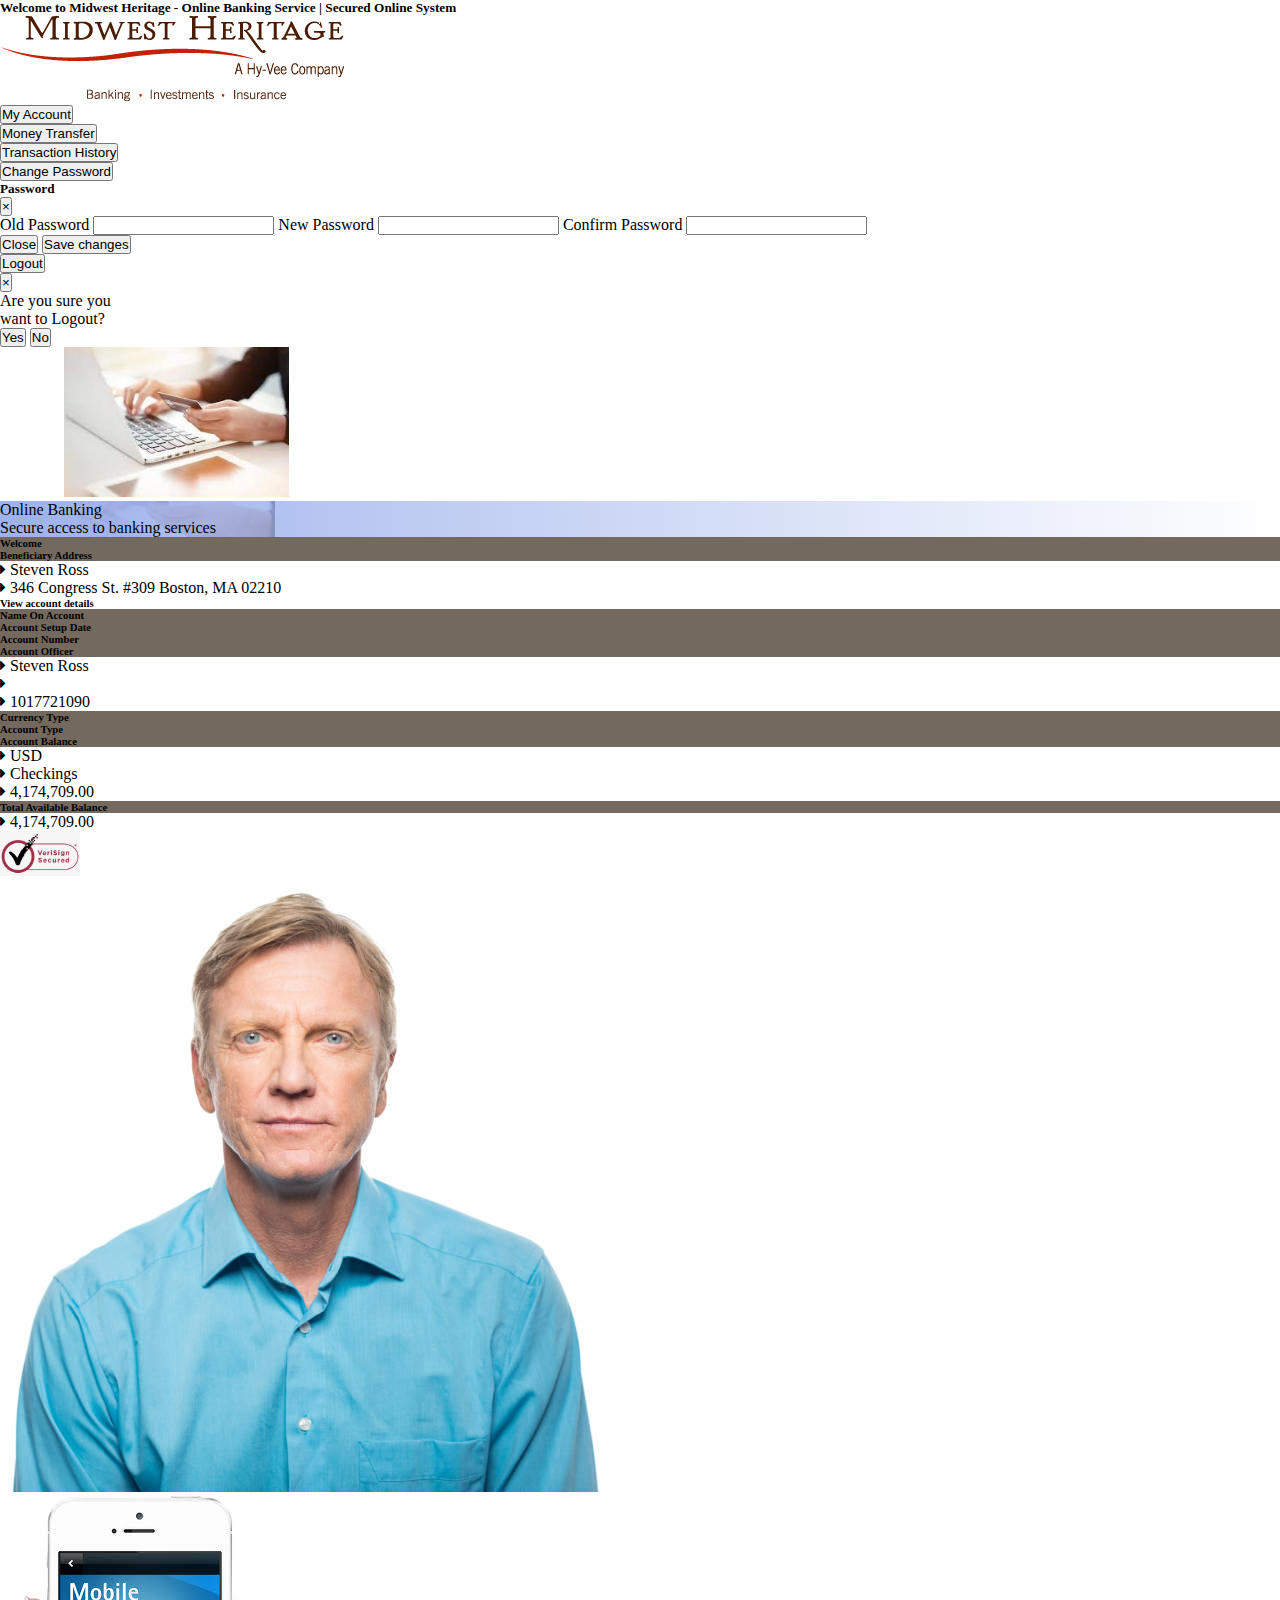
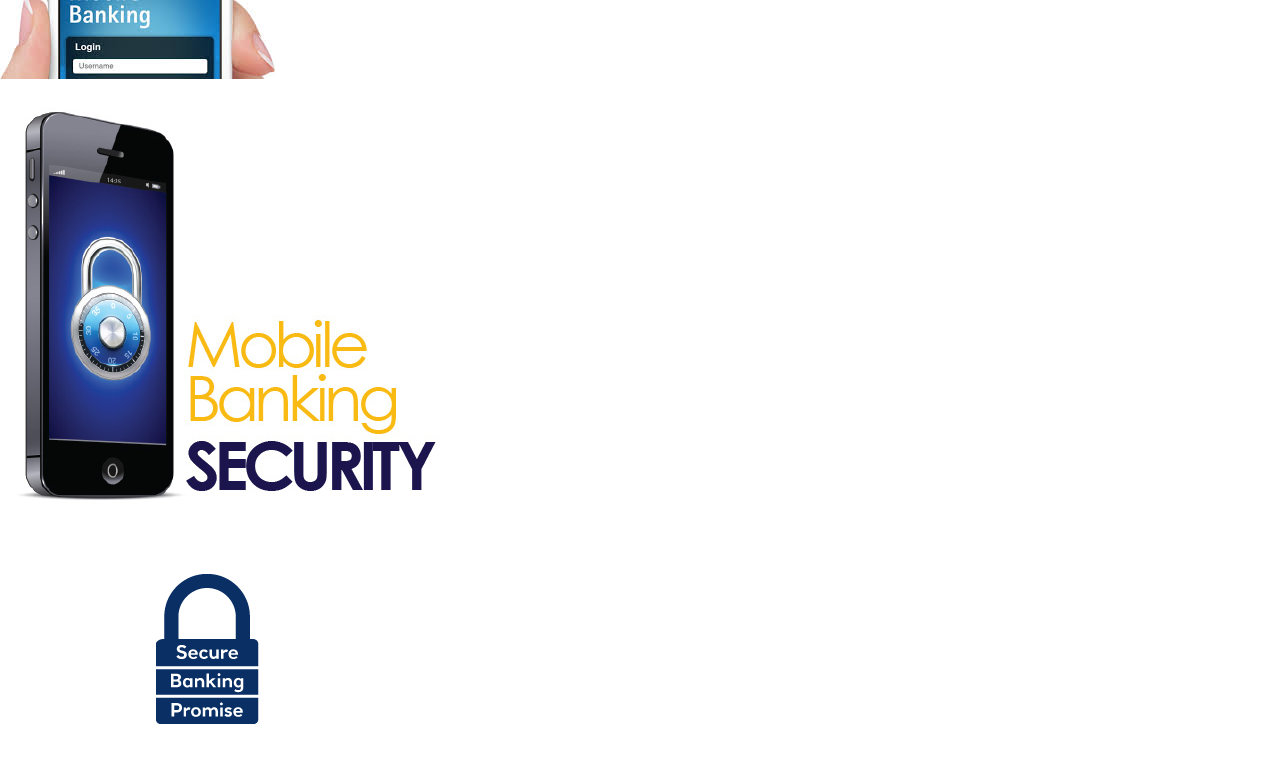
==== index.html @ 3e2703df "created Midwest Heritage repository" ====
<!doctype html>
<html lang="en">

<head>
  <title>Midwest Heritage</title>
  <!-- Required meta tags -->
  <meta charset="utf-8">
  <meta name="viewport" content="width=device-width, initial-scale=1, shrink-to-fit=no">

  <!-- Bootstrap CSS -->
  <link rel="stylesheet" href="https://cdnjs.cloudflare.com/ajax/libs/font-awesome/4.7.0/css/font-awesome.min.css">
  <link rel="stylesheet" href="https://cdn.jsdelivr.net/npm/bootstrap@4.6.1/dist/css/bootstrap.min.css"
    integrity="sha384-zCbKRCUGaJDkqS1kPbPd7TveP5iyJE0EjAuZQTgFLD2ylzuqKfdKlfG/eSrtxUkn" crossorigin="anonymous">

  <!-- CSS -->
  <link rel="stylesheet" href="/style.css">
</head>

<body>

  <main>
    <section>
      <h5 class="text-center">Welcome to Midwest Heritage - Online Banking Service | Secured Online System</h5>
    </section>
    <section class="row mx-0">
      <div class="col-12 col-md-2">
        <div class="row">
          <div class="">
            <img class="w-75" src="/images/midwest_heritage-logo.png" alt="">
            <div class="row d-md-block mt-4 mx-0">
              <div class="col-4 col-md-12">
                <a href="/index.html"><button class="bg-primary border-0 rounded text-white m-2 text-center w-75 p-1">My
                    Account</button></a>
              </div>
              <div class="col-4 col-md-12">
                <button class="bg-primary border-0 rounded text-white m-2 text-center w-75 p-1">Money Transfer</button>
              </div>
              <div class="col-4 col-md-12">
                <a href="/TransactionHistory.html"><button
                    class="bg-primary border-0 rounded text-white m-2 text-center w-75 p-1">Transaction
                    History</button></a>
              </div>

              <div class="col-4 col-md-12">

                <!-- Button trigger modal -->
                <button type="button" class="bg-primary border-0 rounded text-white m-2 text-center w-75 p-1"
                  data-toggle="modal" data-target="#exampleModalCenter">
                  Change Password
                </button>

                <!-- Modal -->
                <div class="modal fade" id="exampleModalCenter" tabindex="-1" role="dialog"
                  aria-labelledby="exampleModalCenterTitle" aria-hidden="true">
                  <div class="modal-dialog modal-dialog-centered" role="document">
                    <div class="modal-content">
                      <div class="modal-header text-center">
                        <h5 class="modal-title" id="exampleModalLongTitle">Password</h5>
                        <button type="button" class="close" data-dismiss="modal" aria-label="Close">
                          <span aria-hidden="true">&times;</span>
                        </button>
                      </div>
                      <div class="modal-body">
                        <label for="">Old Password</label>
                        <input type="text" class="form-control" placeholder="" aria-label="Username"
                          aria-describedby="basic-addon1">

                        <label for="">New Password</label>
                        <input type="text" class="form-control" placeholder="" aria-label="Username"
                          aria-describedby="basic-addon1">

                        <label for="">Confirm Password</label>
                        <input type="text" class="form-control" placeholder="" aria-label="Username"
                          aria-describedby="basic-addon1">

                      </div>
                      <div class="modal-footer">
                        <button type="button" class="btn btn-secondary" data-dismiss="modal">Close</button>
                        <button type="button" class="btn btn-primary">Save changes</button>
                      </div>
                    </div>
                  </div>
                </div>
              </div>

              <div class="col-4 col-md-12">
                <!-- Button trigger modal -->
                <button type="button" class="bg-primary border-0 rounded text-white m-2 text-center w-75 p-1"
                  data-toggle="modal" data-target=".bd-example-modal-sm">Logout</button>

                <div class="modal fade bd-example-modal-sm" tabindex="-1" role="dialog"
                  aria-labelledby="mySmallModalLabel" aria-hidden="true">
                  <div class="modal-dialog modal-sm">
                    <div class="modal-content">
                      <div class="modal-header border-0">
                        <button type="button" class="close" data-dismiss="modal" aria-label="Close">
                          <span aria-hidden="true" class="text-danger">&times;</span>
                        </button>
                      </div>
                      <div class="modal-body ">
                        <p class="text-center font-weight-bold">Are you sure you <br> want to Logout?</p>
                      </div>
                      <div class="modal-footer border-0">
                        <button type="button" class="btn btn-secondary" data-dismiss="modal">Yes</button>
                        <button type="button" class="btn btn-primary" data-dismiss="modal">No</button>
                      </div>
                    </div>
                  </div>
                </div>
              </div>

            </div>

            <div class="mt-3" style="width: 90%; margin: auto;">
              <img class="w-75 mb-2" height="150px" src="/images/online-banking.jfif" alt="">
            </div>
          </div>
        </div>

      </div>

      <div class="col-md-8 border border-bottom-0 border-top-0">
        <div class="bg-primary d-flex align-items-center justify-content-center rounded"
          style="background-position: left; background-image: linear-gradient(to right, rgb(158, 179, 236), rgba(130, 150, 235, 0) ), url(/images/online-banking.jfif); background-repeat: no-repeat;">
          <span class="text-white text-end">Online Banking
            <p>Secure access to banking services</p>
          </span>
        </div>

        <div class="mt-4 px-3">
          <div class="row text-white py-1" style="background-color: rgba(112, 102, 91, 0.979);">
            <h6 class="col-6">Welcome</h6>
            <h6 class="col-6">Beneficiary Address</h6>
          </div>

          <div class="row">
            <div class="col-6">
              <i class="fa fa-caret-right" aria-hidden="true"></i>
              <span>Steven Ross</span>
            </div>
            <div class="col-6">
              <i class="fa fa-caret-right" aria-hidden="true"></i>
              <span>346 Congress St. #309 Boston, MA 02210</span>
            </div>
          </div>

          <h6 class="my-4">View account details</h6>
          <div class="row text-white py-1" style="background-color: rgba(112, 102, 91, 0.979);">
            <h6 class="col-3">Name On Account</h6>
            <h6 class="col-3">Account Setup Date</h6>
            <h6 class="col-3">Account Number</h6>
            <h6 class="col-3">Account Officer</h6>
          </div>

          <div class="row">
            <div class="col-3">
              <i class="fa fa-caret-right" aria-hidden="true"></i>
              <span>Steven Ross</span>
            </div>
            <div class="col-3">
              <i class="fa fa-caret-right" aria-hidden="true"></i>
            </div>
            <div class="col-3">
              <i class="fa fa-caret-right" aria-hidden="true"></i>
              1017721090
            </div>
            <div class="col-3">

            </div>
          </div>

          <div class="row text-white py-1 mt-4" style="background-color: rgba(112, 102, 91, 0.979);">
            <h6 class="col-3">Currency Type</h6>
            <h6 class="col-3">Account Type</h6>
            <h6 class="col-3">Account Balance</h6>
          </div>

          <div class="row">
            <div class="col-3">
              <i class="fa fa-caret-right" aria-hidden="true"></i>
              <span>USD</span>
            </div>
            <div class="col-3">
              <i class="fa fa-caret-right" aria-hidden="true"></i>
              Checkings
            </div>
            <div class="col-3">
              <i class="fa fa-caret-right" aria-hidden="true"></i>
              4,174,709.00
            </div>
            <div class="col-3">

            </div>
          </div>

          <div class="row text-white mt-5">
            <h6 class="col-5 py-1" style="background-color: rgba(112, 102, 91, 0.979);">Total Available Balance</h6>
          </div>

          <div class="row">
            <div class="col-3">
              <i class="fa fa-caret-right" aria-hidden="true"></i>
              <span>4,174,709.00</span>
            </div>
          </div>

        </div>

        <div class="mt-5 text-center">
          <img width="80px" class="" src="/images/verisign-secured-logo.png" alt="">
        </div>

      </div>

      <div class="col-2">
        <div class="row mx-0 d-md-block">
          <div class="">
            <img class="w-100 mb-2" src="/images/passport-image.jpg" alt="">
          </div>
          <div class="">
            <img class="w-100" src="/images/mobile-banking-img.jfif" alt="">
          </div>
          <div class="">
            <img class="w-100" src="/images//mobile-banking-security-img.jpg" alt="">
          </div>
          <div class="">
            <img class="w-100" src="/images/secure-banking-promise.png" alt="">
          </div>
        </div>
      </div>
    </section>
  </main>



  <!-- Optional JavaScript -->
  <!-- jQuery first, then Popper.js, then Bootstrap JS -->
  <script src="https://cdn.jsdelivr.net/npm/jquery@3.5.1/dist/jquery.slim.min.js"
    integrity="sha384-DfXdz2htPH0lsSSs5nCTpuj/zy4C+OGpamoFVy38MVBnE+IbbVYUew+OrCXaRkfj"
    crossorigin="anonymous"></script>
  <script src="https://cdn.jsdelivr.net/npm/popper.js@1.16.1/dist/umd/popper.min.js"
    integrity="sha384-9/reFTGAW83EW2RDu2S0VKaIzap3H66lZH81PoYlFhbGU+6BZp6G7niu735Sk7lN"
    crossorigin="anonymous"></script>
  <script src="https://cdn.jsdelivr.net/npm/bootstrap@4.6.1/dist/js/bootstrap.min.js"
    integrity="sha384-VHvPCCyXqtD5DqJeNxl2dtTyhF78xXNXdkwX1CZeRusQfRKp+tA7hAShOK/B/fQ2"
    crossorigin="anonymous"></script>
</body>

</html>
---- style.css ----
* {
    margin: 0;
    padding: 0;
    box-sizing: border-box;
}

h6 {
    margin: 0;
}

tr {
    font-size: 0.7rem;
}

nav ul li a {
    text-decoration: underline;
}
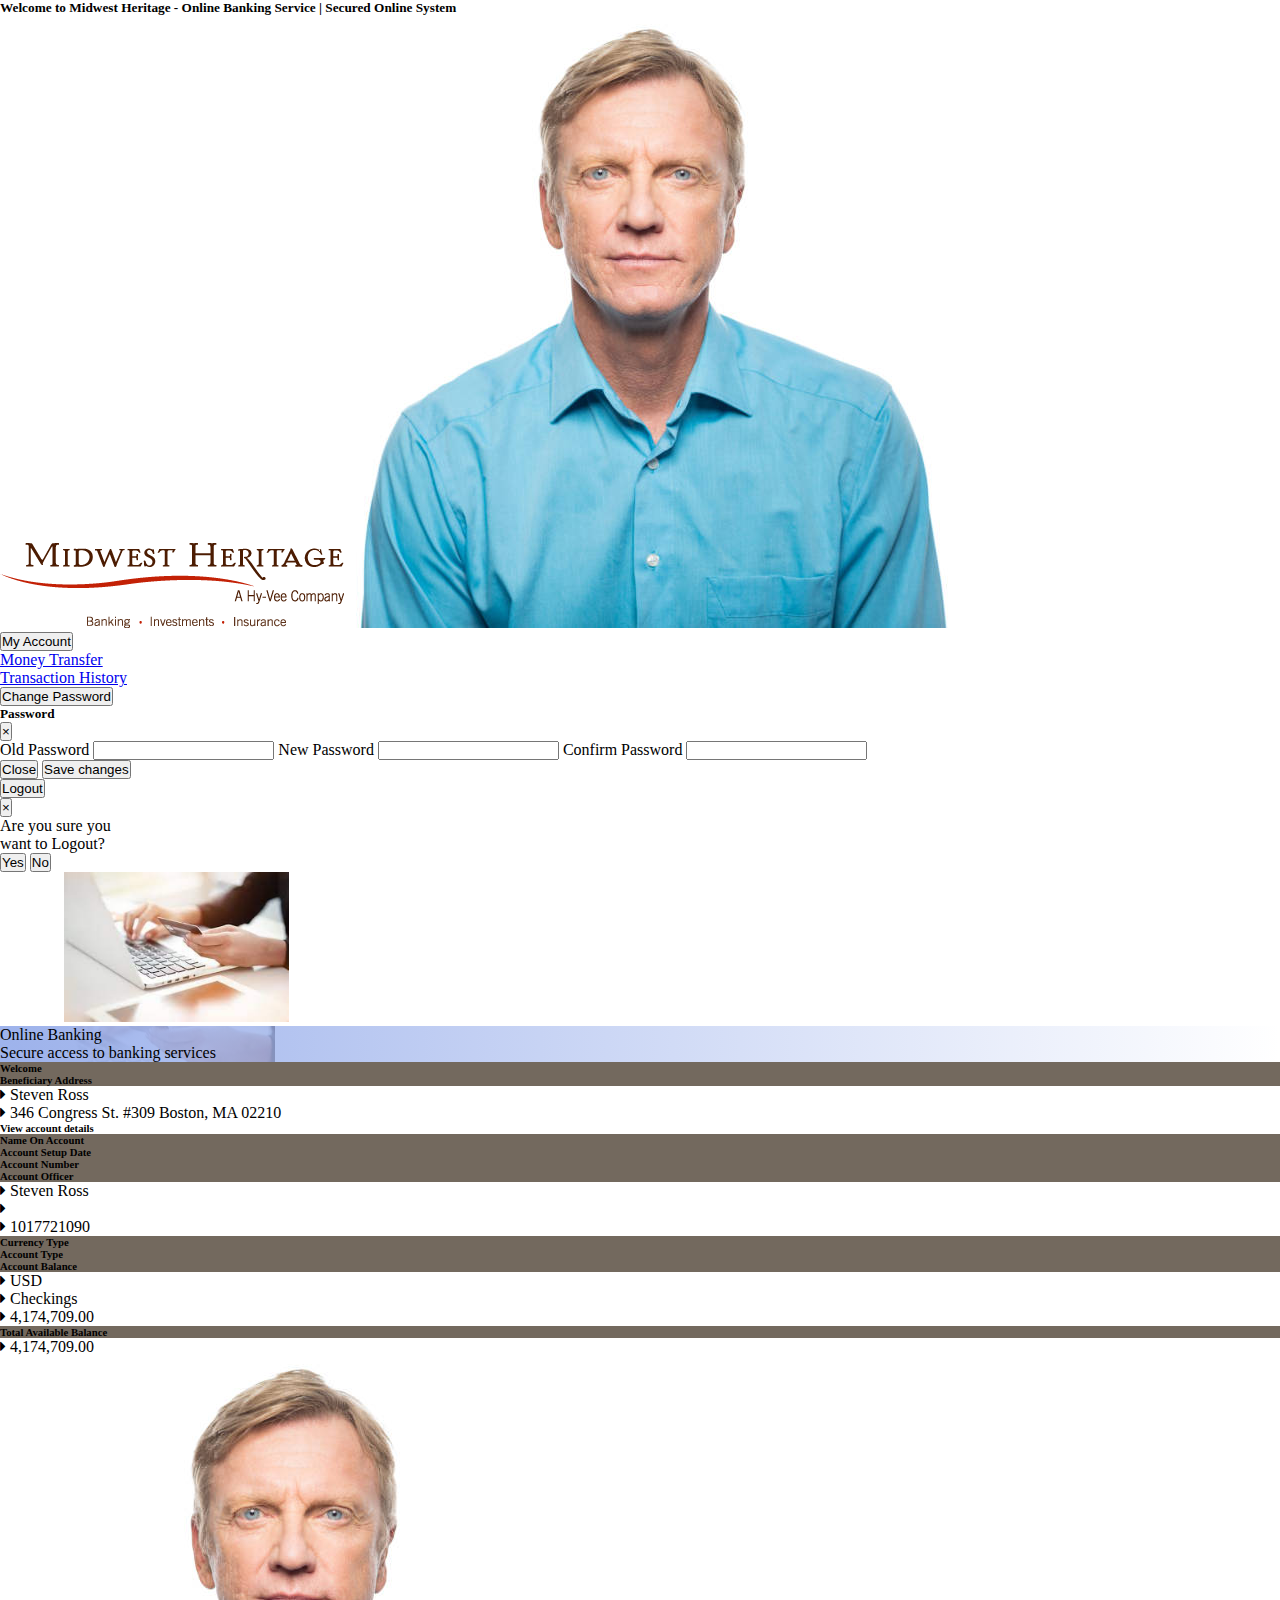
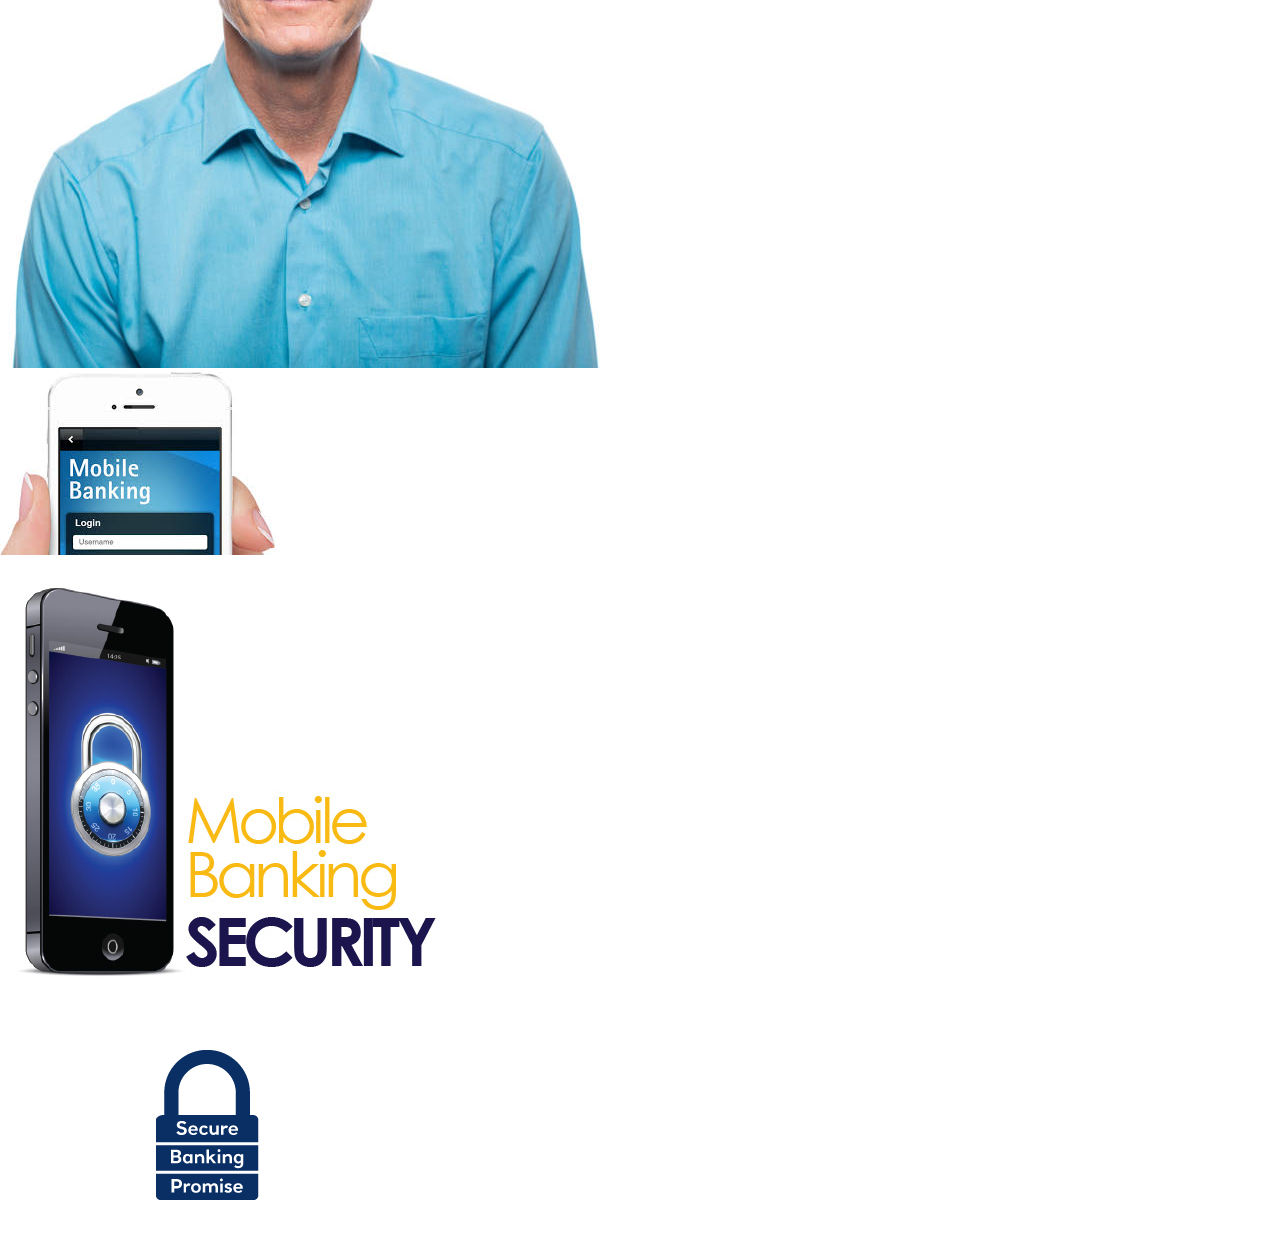
==== commit 7cc52406: "made the page responsive" ====
--- a/index.html
+++ b/index.html
@@ -24,27 +24,30 @@
     </section>
     <section class="row mx-0">
       <div class="col-12 col-md-2">
-        <div class="row">
+        <div class="row pr-2">
           <div class="">
-            <img class="w-75" src="/images/midwest_heritage-logo.png" alt="">
+            <img class="w-75 logo" src="/images/midwest_heritage-logo.png" alt="">
+            <img class="transaction-images w-100 mb-2" src="/images/passport-image.jpg" alt="">
             <div class="row d-md-block mt-4 mx-0">
-              <div class="col-4 col-md-12">
-                <a href="/index.html"><button class="bg-primary border-0 rounded text-white m-2 text-center w-75 p-1">My
-                    Account</button></a>
-              </div>
-              <div class="col-4 col-md-12">
-                <button class="bg-primary border-0 rounded text-white m-2 text-center w-75 p-1">Money Transfer</button>
-              </div>
-              <div class="col-4 col-md-12">
-                <a href="/TransactionHistory.html"><button
-                    class="bg-primary border-0 rounded text-white m-2 text-center w-75 p-1">Transaction
-                    History</button></a>
-              </div>
-
-              <div class="col-4 col-md-12">
+              <div class="col-4 col-md-12 p-2 ">
+                
+                  <a href="/index.html"><button class="transaction-btns w-100 d-block bg-primary border-0 rounded text-white m-2 text-center  p-1">My
+                      Account </button></a>
+                
+              </div>
+              <div class="col-4 col-md-12 p-2 ">
+                <a href="#/" class="transaction-btns w-100 d-block bg-primary border-0 rounded text-white m-2 text-center p-1">Money Transfer</a>
+              </div>
+              <div class="col-4 col-md-12 p-2 ">
+                <a href="/TransactionHistory.html"
+                    class="transaction-btns w-100 d-block bg-primary border-0 rounded text-white m-2 text-center p-1">Transaction
+                    History</a>
+              </div>
+
+              <div class="col-4 col-md-12 p-2 ">
 
                 <!-- Button trigger modal -->
-                <button type="button" class="bg-primary border-0 rounded text-white m-2 text-center w-75 p-1"
+                <button type="button" class="transaction-btns w-100 d-block bg-primary border-0 rounded text-white m-2 text-center p-1"
                   data-toggle="modal" data-target="#exampleModalCenter">
                   Change Password
                 </button>
@@ -83,9 +86,9 @@
                 </div>
               </div>
 
-              <div class="col-4 col-md-12">
+              <div class="col-4 col-md-12 p-2 ">
                 <!-- Button trigger modal -->
-                <button type="button" class="bg-primary border-0 rounded text-white m-2 text-center w-75 p-1"
+                <button type="button" class="transaction-btns w-100 d-block bg-primary border-0 rounded text-white m-2 text-center p-1"
                   data-toggle="modal" data-target=".bd-example-modal-sm">Logout</button>
 
                 <div class="modal fade bd-example-modal-sm" tabindex="-1" role="dialog"
@@ -111,7 +114,7 @@
 
             </div>
 
-            <div class="mt-3" style="width: 90%; margin: auto;">
+            <div class="mt-3 d-none d-md-block" style="width: 90%; margin: auto;">
               <img class="w-75 mb-2" height="150px" src="/images/online-banking.jfif" alt="">
             </div>
           </div>
@@ -207,24 +210,24 @@
         </div>
 
         <div class="mt-5 text-center">
-          <img width="80px" class="" src="/images/verisign-secured-logo.png" alt="">
+          <!-- <img width="80px" class="" src="/images/verisign-secured-logo.png" alt=""> -->
         </div>
 
       </div>
 
-      <div class="col-2">
-        <div class="row mx-0 d-md-block">
-          <div class="">
-            <img class="w-100 mb-2" src="/images/passport-image.jpg" alt="">
-          </div>
-          <div class="">
-            <img class="w-100" src="/images/mobile-banking-img.jfif" alt="">
-          </div>
-          <div class="">
-            <img class="w-100" src="/images//mobile-banking-security-img.jpg" alt="">
-          </div>
-          <div class="">
-            <img class="w-100" src="/images/secure-banking-promise.png" alt="">
+      <div class="col-12 col-md-2">
+        <div class="d-flex  justify-content-center mx-md-0 d-md-block">
+          <div class="col-3 col-md-12">
+            <img class="transaction-images w-100 mb-2" src="/images/passport-image.jpg" alt="">
+          </div>
+          <div class="col-3 col-md-12">
+            <img class="transaction-images w-100" src="/images/mobile-banking-img.jfif" alt="">
+          </div>
+          <div class="col-3 col-md-12">
+            <img class="transaction-images w-100" src="/images//mobile-banking-security-img.jpg" alt="">
+          </div>
+          <div class="col-3 col-md-12">
+            <img class="transaction-images w-100" src="/images/secure-banking-promise.png" alt="">
           </div>
         </div>
       </div>
--- a/style.css
+++ b/style.css
@@ -14,4 +14,26 @@
 
 nav ul li a {
     text-decoration: underline;
+}
+
+
+
+@media (max-width: 786px) {
+    .logo {
+            width: 150px !important;
+    }
+
+    .transaction-images {
+        height: 100px;
+    }
+}
+
+@media (max-width: 425px) {
+    .transaction-btns {
+        height: 55px;
+    }
+
+    .transaction-images {
+        height: 50px;
+    }
 }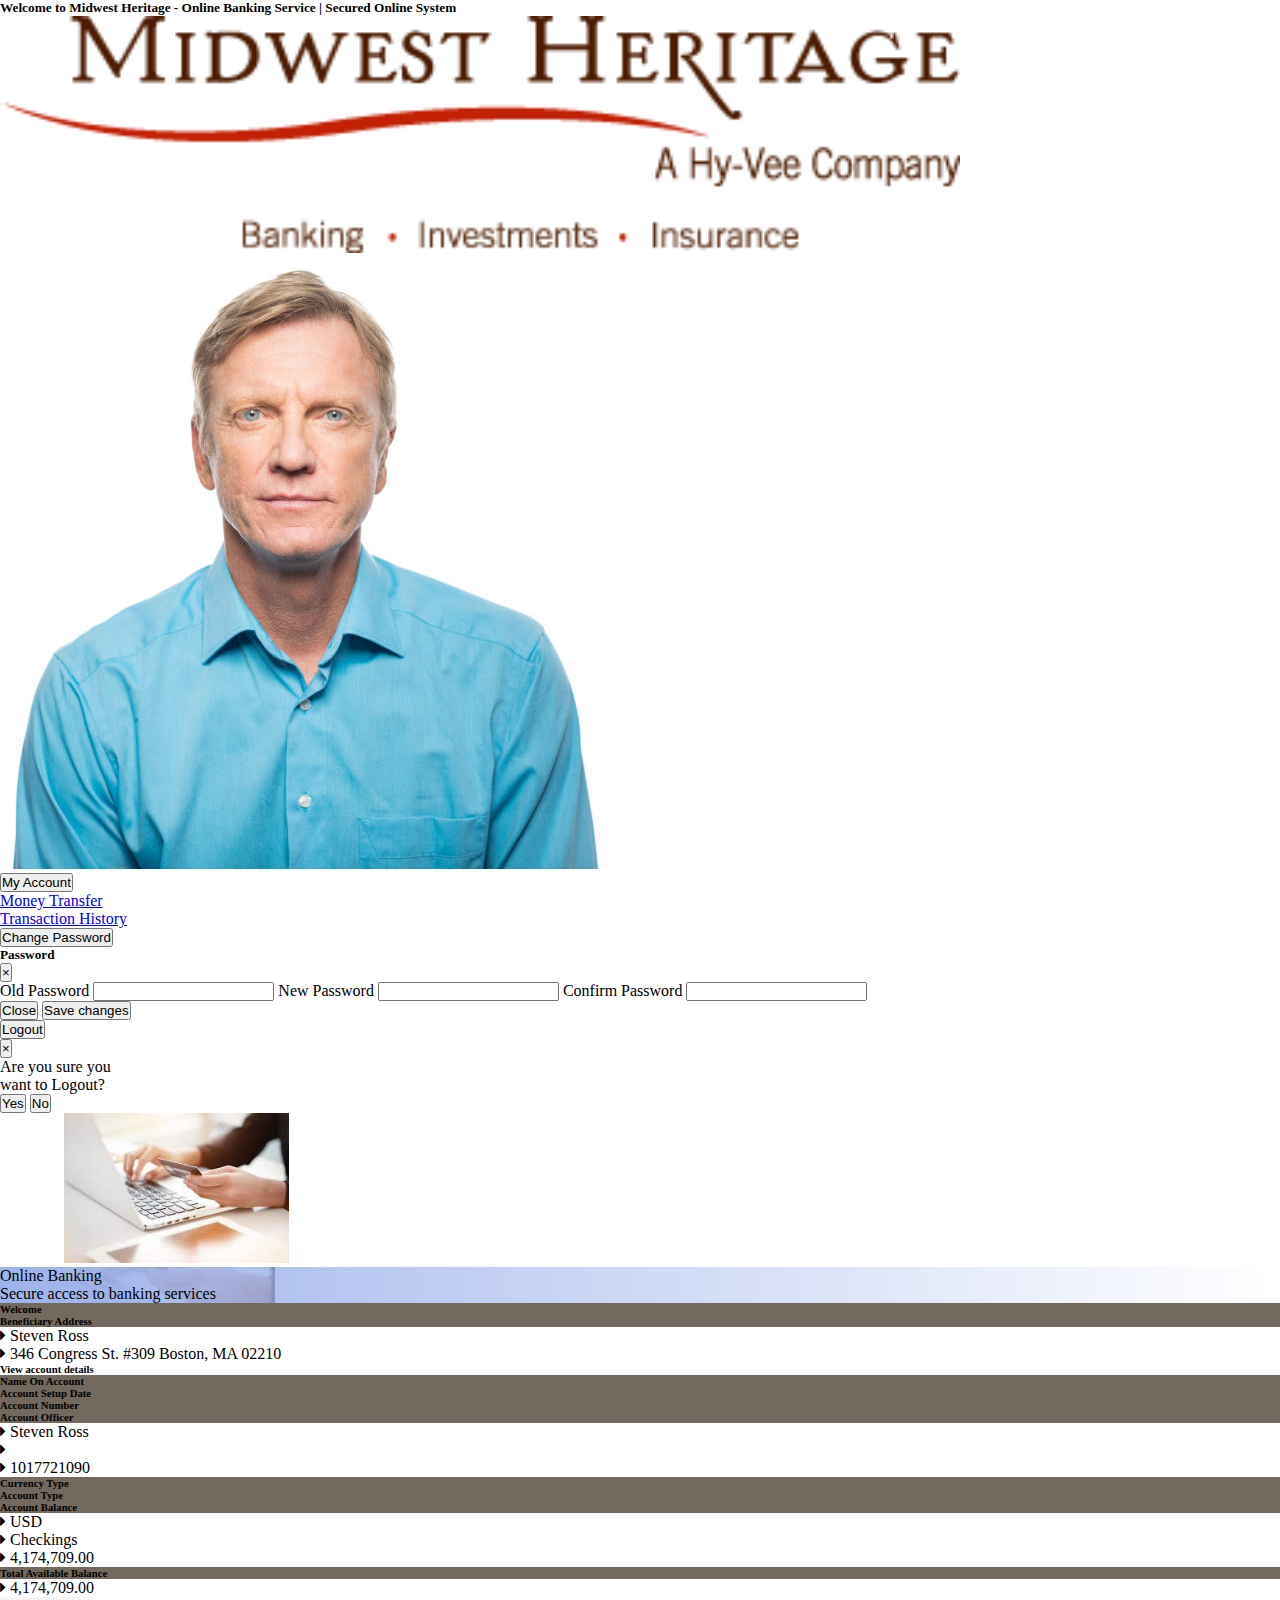
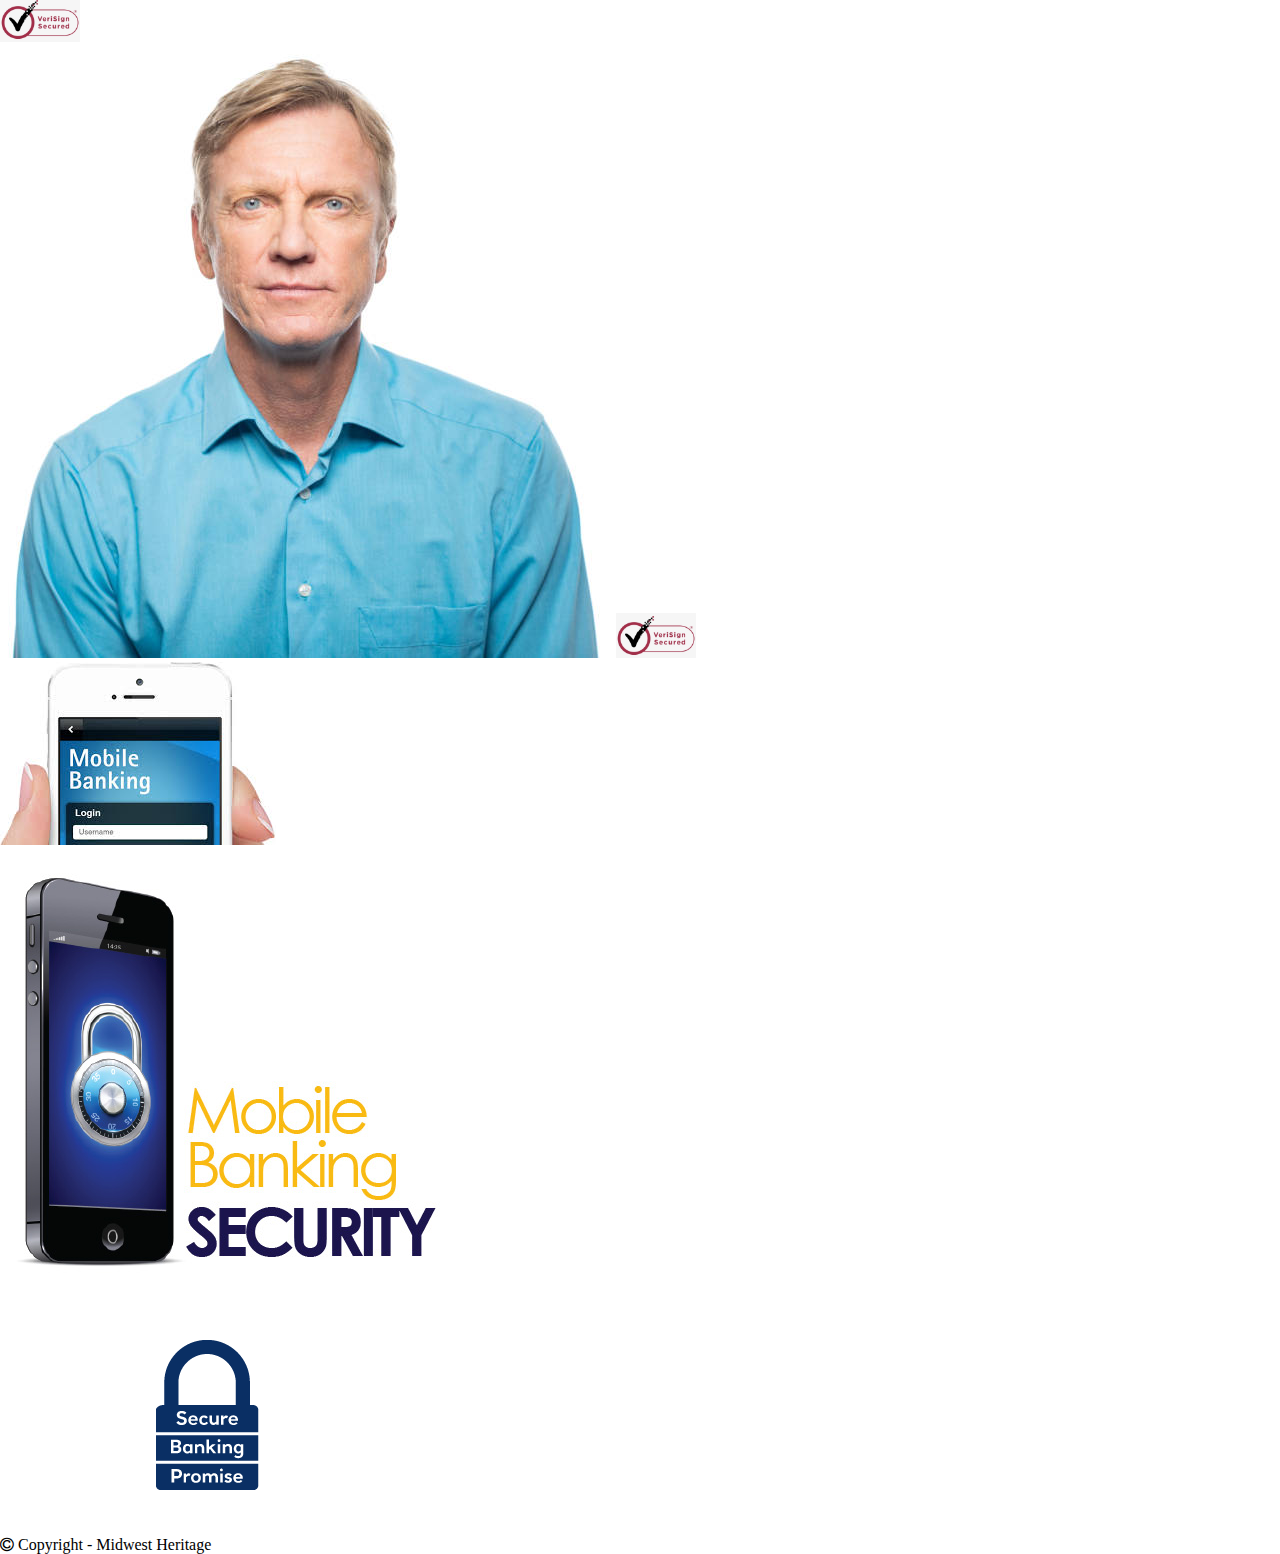
==== commit 30e55fc3: "added a footer" ====
--- a/index.html
+++ b/index.html
@@ -26,8 +26,10 @@
       <div class="col-12 col-md-2">
         <div class="row pr-2">
           <div class="">
-            <img class="w-75 logo" src="/images/midwest_heritage-logo.png" alt="">
-            <img class="transaction-images w-100 mb-2" src="/images/passport-image.jpg" alt="">
+            <div class="d-flex d-md-block justify-content-between mt-2">
+              <img class="logo" src="/images/midwest_heritage-logo.png" alt="">
+              <img class="transaction-images w-25 mb-2 d-block d-md-none float-end" src="/images/passport-image.jpg" alt="">
+            </div>
             <div class="row d-md-block mt-4 mx-0">
               <div class="col-4 col-md-12 p-2 ">
                 
@@ -210,15 +212,16 @@
         </div>
 
         <div class="mt-5 text-center">
-          <!-- <img width="80px" class="" src="/images/verisign-secured-logo.png" alt=""> -->
+          <img width="80px" class="d-md-block d-none m-auto" src="/images/verisign-secured-logo.png" alt="">
         </div>
 
       </div>
 
       <div class="col-12 col-md-2">
         <div class="d-flex  justify-content-center mx-md-0 d-md-block">
-          <div class="col-3 col-md-12">
-            <img class="transaction-images w-100 mb-2" src="/images/passport-image.jpg" alt="">
+          <div class="col-2 col-md-12">
+            <img class="transaction-images  w-100 mb-2 d-none d-md-block" src="/images/passport-image.jpg" alt="">
+            <img width="80px" class="d-block d-md-none" src="/images/verisign-secured-logo.png" alt="">
           </div>
           <div class="col-3 col-md-12">
             <img class="transaction-images w-100" src="/images/mobile-banking-img.jfif" alt="">
@@ -234,7 +237,12 @@
     </section>
   </main>
 
-
+<footer class="bg-dark mb-0">
+      <div class=" text-center text-white py-2">
+              <i class="fa fa-copyright text-white" aria-hidden="true"></i>
+              Copyright - Midwest Heritage
+      </div>
+</footer>
 
   <!-- Optional JavaScript -->
   <!-- jQuery first, then Popper.js, then Bootstrap JS -->
--- a/style.css
+++ b/style.css
@@ -10,10 +10,20 @@
 
 tr {
     font-size: 0.7rem;
+    color: rgb(99, 96, 96);
+    font-weight: 700;
 }
 
-nav ul li a {
+td, th {
+    border: 2px solid white;
+}
+
+nav ul li a, td a {
     text-decoration: underline;
+}
+
+.logo {
+    width: 75%;
 }
 
 
@@ -21,6 +31,7 @@
 @media (max-width: 786px) {
     .logo {
             width: 150px !important;
+            height: 70px;
     }
 
     .transaction-images {
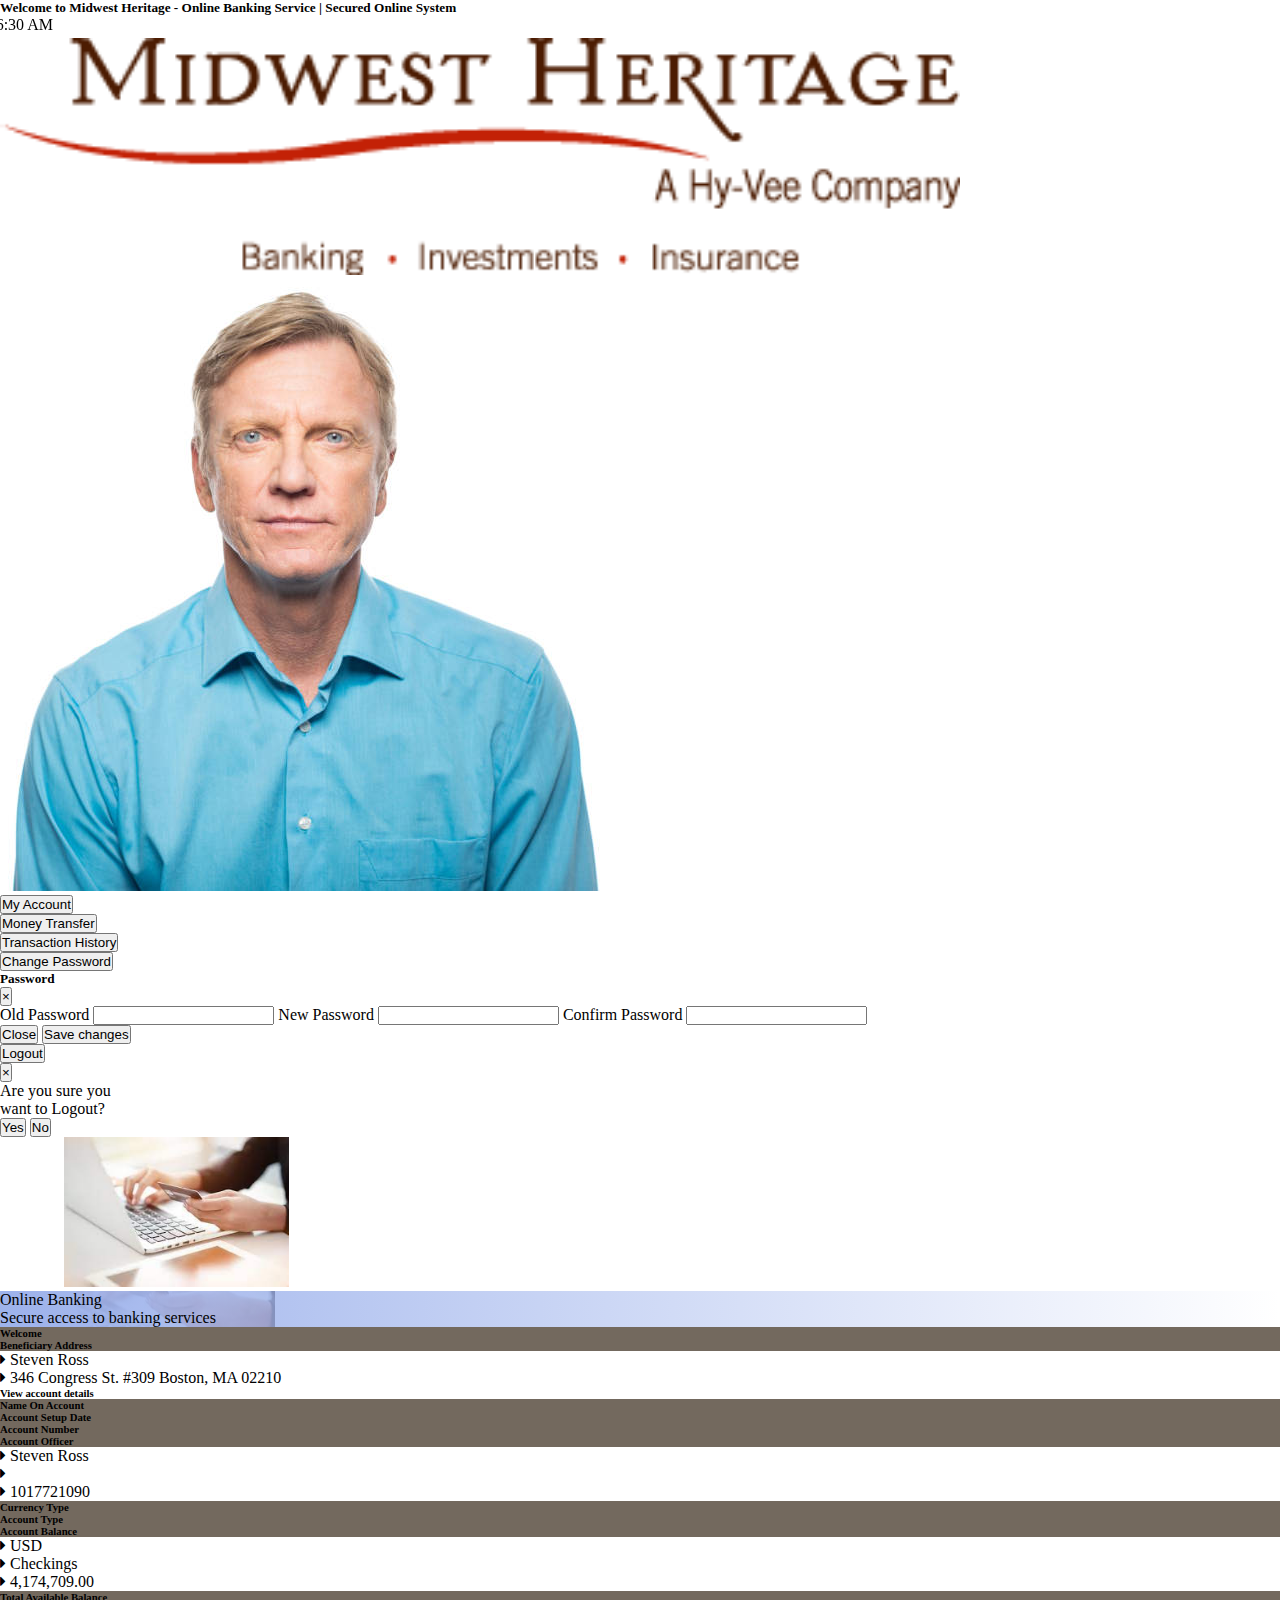
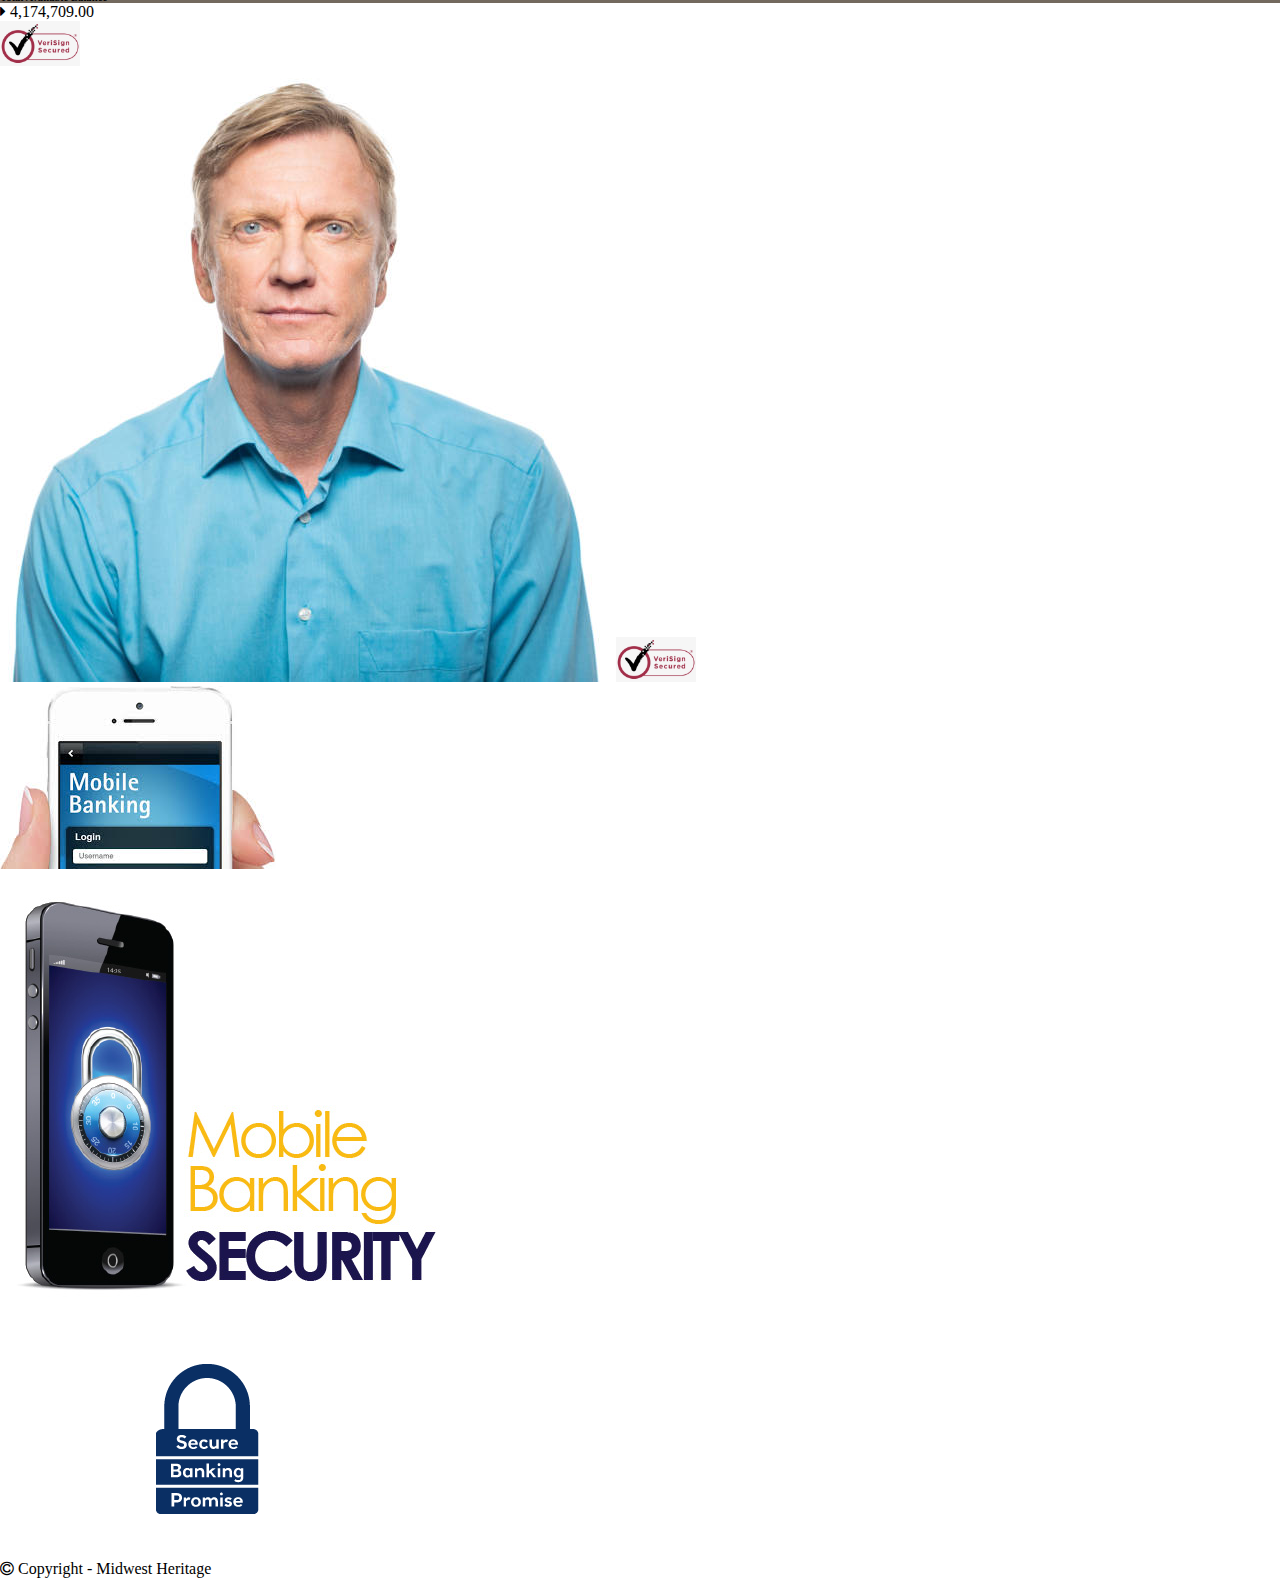
==== commit acdc9c06: "added a marquee to the top page" ====
--- a/index.html
+++ b/index.html
@@ -17,11 +17,11 @@
 </head>
 
 <body>
-
+  <header>
+    <h5 class="text-center">Welcome to Midwest Heritage - Online Banking Service | Secured Online System</h5>
+  </header>
   <main>
-    <section>
-      <h5 class="text-center">Welcome to Midwest Heritage - Online Banking Service | Secured Online System</h5>
-    </section>
+    <marquee class="bg-primary text-white" behavior="" direction="right">Friday, November 20, 2022  6:06:30 AM</marquee>
     <section class="row mx-0">
       <div class="col-12 col-md-2">
         <div class="row pr-2">
@@ -38,12 +38,12 @@
                 
               </div>
               <div class="col-4 col-md-12 p-2 ">
-                <a href="#/" class="transaction-btns w-100 d-block bg-primary border-0 rounded text-white m-2 text-center p-1">Money Transfer</a>
-              </div>
-              <div class="col-4 col-md-12 p-2 ">
-                <a href="/TransactionHistory.html"
+                <a href="/NoTransactionHistory.html"><button class="transaction-btns w-100 d-block bg-primary border-0 rounded text-white m-2 text-center p-1">Money Transfer</button></a>
+              </div>
+              <div class="col-4 col-md-12 p-2 ">
+                <a href="/TransactionHistory.html"><button
                     class="transaction-btns w-100 d-block bg-primary border-0 rounded text-white m-2 text-center p-1">Transaction
-                    History</a>
+                    History</button></a>
               </div>
 
               <div class="col-4 col-md-12 p-2 ">
@@ -127,8 +127,8 @@
       <div class="col-md-8 border border-bottom-0 border-top-0">
         <div class="bg-primary d-flex align-items-center justify-content-center rounded"
           style="background-position: left; background-image: linear-gradient(to right, rgb(158, 179, 236), rgba(130, 150, 235, 0) ), url(/images/online-banking.jfif); background-repeat: no-repeat;">
-          <span class="text-white text-end">Online Banking
-            <p>Secure access to banking services</p>
+          <span class="text-white text-end font-weight-bold mt-3">Online Banking
+            <p class="font-weight-normal">Secure access to banking services</p>
           </span>
         </div>
 
@@ -237,7 +237,7 @@
     </section>
   </main>
 
-<footer class="bg-dark mb-0">
+<footer class="bg-dark mb-0 mt-3">
       <div class=" text-center text-white py-2">
               <i class="fa fa-copyright text-white" aria-hidden="true"></i>
               Copyright - Midwest Heritage
